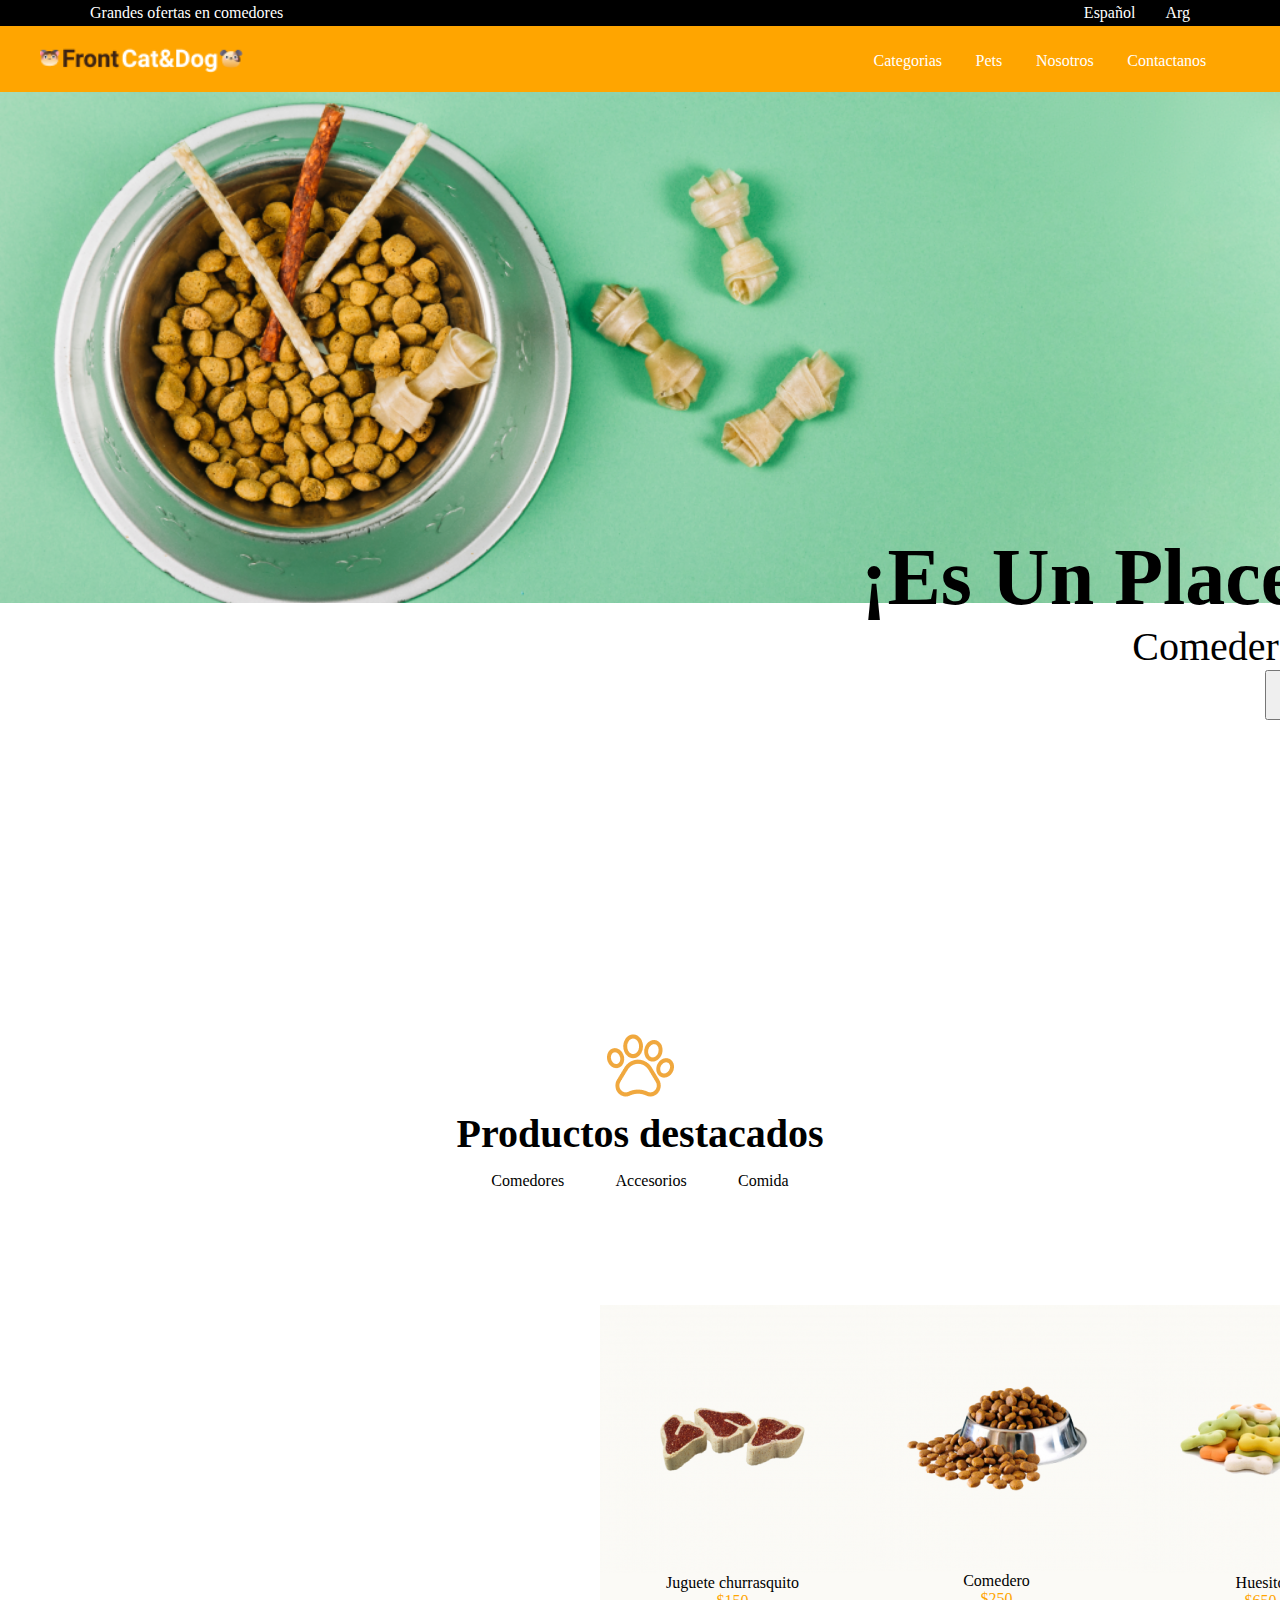
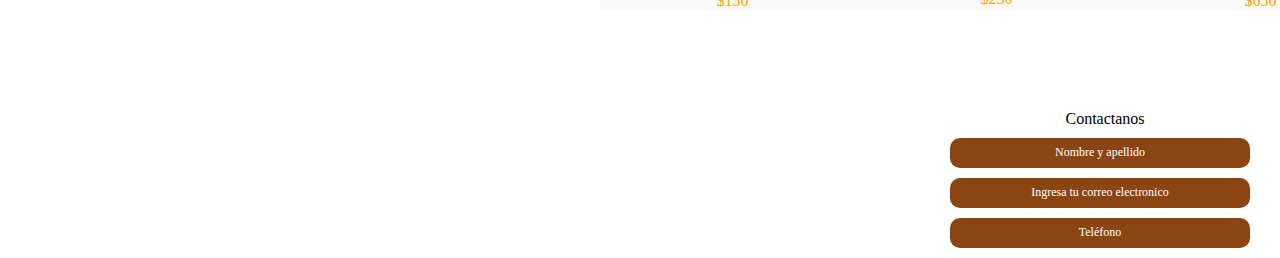
==== index.html @ e6671fa0 "primera entrada" ====
<!DOCTYPE html>
<html lang="es">
<head>
    <meta charset="UTF-8">
    <meta http-equiv="X-UA-Compatible" content="IE=edge">
    <meta name="viewport" content="width=device-width, initial-scale=1.0">
    <link rel="stylesheet" href="https://use.fontawesome.com/releases/v5.15.3/css/all.css" integrity="sha384-SZXxX4whJ79/gErwcOYf+zWLeJdY/qpuqC4cAa9rOGUstPomtqpuNWT9wdPEn2fk" crossorigin="anonymous">
    <link rel="stylesheet" href="./css/style.css">
    <title>Prueba</title>
</head>
<header>
    <div class="cabeza"> 
        <p> Grandes ofertas en comedores</p>
        <div class="menu"> 
        <span>Español</span> <span>Arg</span>
         </div>
    </div>
    <div class="navegacion">
        <img src="./Img/Logo.png" alt="Imagen de pizza">
        <nav class="barranav">
            <ul>
                <li> <i class="fas fa-paw"></i>Categorias</li>
                <li><i class="fas fa-paw"></i>Pets</li>
                <li><i class="fas fa-paw"></i>Nosotros</li>
                <li><i class="fas fa-paw"></i>Contactanos</li>
            </ul>
        </nav>
    </div>
</header>
<body>
    <section class="primarytext">
        <img src="./Img/bowl-and-pet-daities-on-green-background 1.png" alt="fondo">
        <div class="slide">
            <h1>¡Es un placer tenerte aquí!</h1>
            <span>Comederos en descuento</span>
            <button>Comederos</button>
        </div>
    </section>
    <section class="cuerpo">
        <div>
            <img src="./Img/pawprint 1 (1).png" alt="paw imagen de body">
        </div>
        <div class="texto" >
            <h2>Productos destacados</h2>
        </div>
         <div class="clase"> 
            <span>Comedores</span>
            <span>Accesorios</span>
            <span>Comida</span>
        </div>
    </section>

<section  class="medio">
    <div class="contenido">
        <img src="./Img/churrasquito (1).png" alt="churrasquito">
        <span>Juguete churrasquito</span>
        <span class="naranja">$150</span>
    </div>
    <div class="contenido">
        <img src="./Img/comedero (1).png" alt="Comedero">
        <span>Comedero</span>
        <span class="naranja">$250</span>
        
    </div>
    <div class="contenido">
        <img src="./Img/Huesito (1).png" alt="huesito de juguete">
        <span>Huesito</span>
        <span class="naranja">$650</span>
    </div>
</section>

<section class="masmedio">
    <p>
        Contactanos
    </p>
    <div class="abajo">
        <span class="Documentos">
            Nombre y apellido
        </span>
        <span class="Documentos">
            Ingresa tu correo electronico
        </span>

        <span class="Documentos">
            Teléfono
        </span>
    </div>
</section>
    
    
</body>
</html>
---- css/style.css ----
* {
    box-sizing: border-box;
    margin: 0px;
    padding: 0px;
}
body {
    font-family: Roboto;
}

header {
    background-color: orange;
    color: white;
}
header div.cabeza {
    display: flex;
    justify-content: space-between;
    background-color: black;
    color: white;
}
header div.cabeza p {
    margin: 4px 0px 4px 90px;
}

header div div.menu {
    display: flex;
    justify-content: space-evenly;
    margin: 4px 90px 4px 0px;
}
header div div.menu span{
    margin-left: 30px;
}

header div.navegacion {
    display: flex;
    justify-content: space-between;
    padding: 19px 40px 19px 40px; 
    align-items: center;
}
header div img{
    width: auto;
    height: 28px;
}
header div nav ul {
    list-style: none;
    width: 400px;
    height: 15px;
    display: flex;
    justify-content: space-evenly ;
}
body section.primarytext img {
    position: absolute;
    z-index: -1;
    width: 100%;
}
body section div.slide {
    width: 500;
    height: 350;
    text-transform: capitalize;
    font-size: 40px;
    position: relative;
    left: 700px;
    top: 440px;
    display: flex;
    flex-direction: column;
    align-items: center;
}

body section div button{
    width: 150px;
    height: 50px;
}

body section.cuerpo {
    display: flex;
    flex-direction: column;
    position: relative;
    align-items: center;
    padding: 750px 0px 0px 0px;
}

h2 {
    font-size: 40px;
}
body section.cuerpo div.texto {
    display: flex;
    flex-direction: column;
    margin-top: 5px;
    justify-content: center;
    align-items: center;
}
body section.cuerpo div.clase{
    display: flex;
    margin: 15px;
   width: 400px; 
    align-items: center;
   justify-content: space-evenly;
    
}
.naranja {
    color: orange;
}
body section.medio
{
    margin: 100px 600px;
    display: flex;
justify-content: space-evenly;
}
body section.medio div{
    display: flex;
    flex-direction: column;
    
}
.contenido {
    align-items: center;
    background-color: #FBFAF6;
}

.masmedio  {
    display: flex;
    flex-direction: column;
    justify-content: center;
    margin: 0px 940px;
}

body section.masmedio div.abajo span{
    display: flex;
    flex-direction: column;

}
body section.masmedio p {
    width: 330px;
    text-align: center;
    
}
.Documentos {
    margin: 10px;
    width: 300px;
    height: 30px;
    background: saddlebrown;
    color: white;
    border-radius: 10px;
    align-items: center;
    padding-top: 7px;
    font-size: 12px;
}
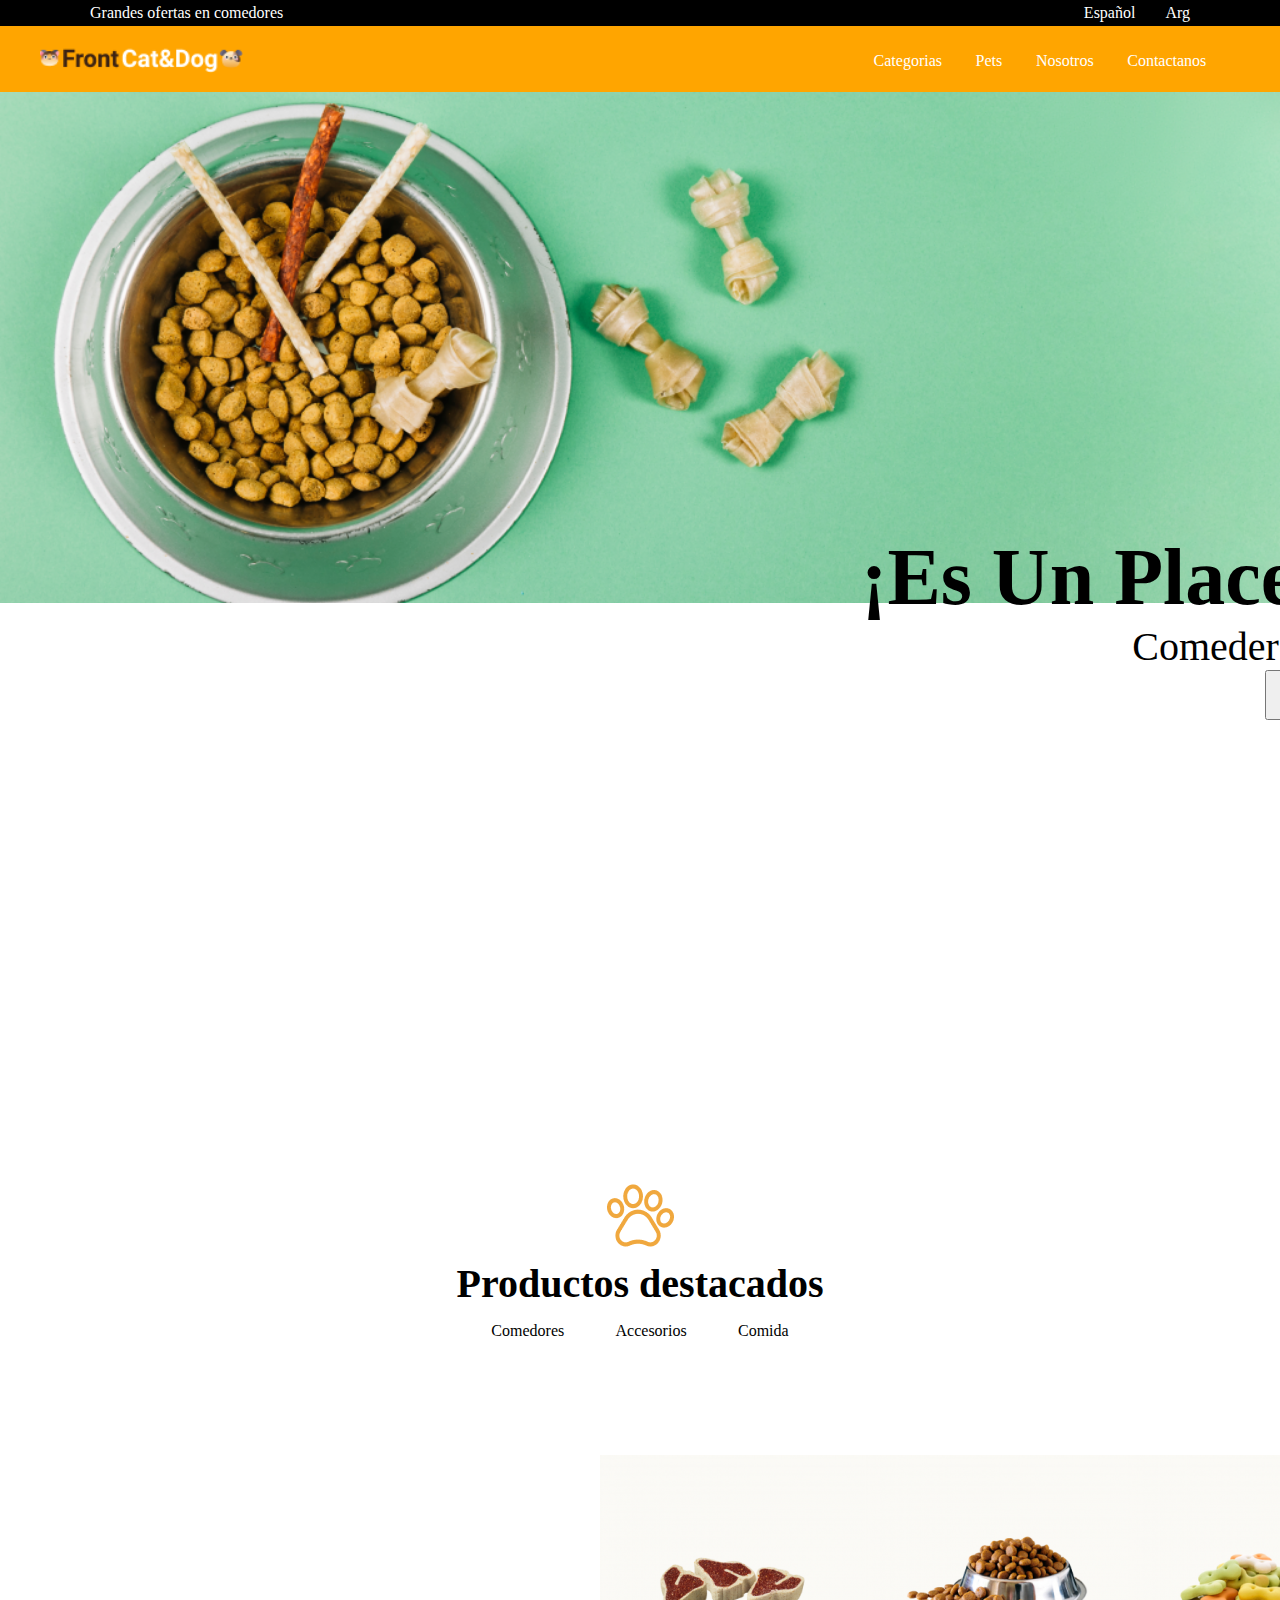
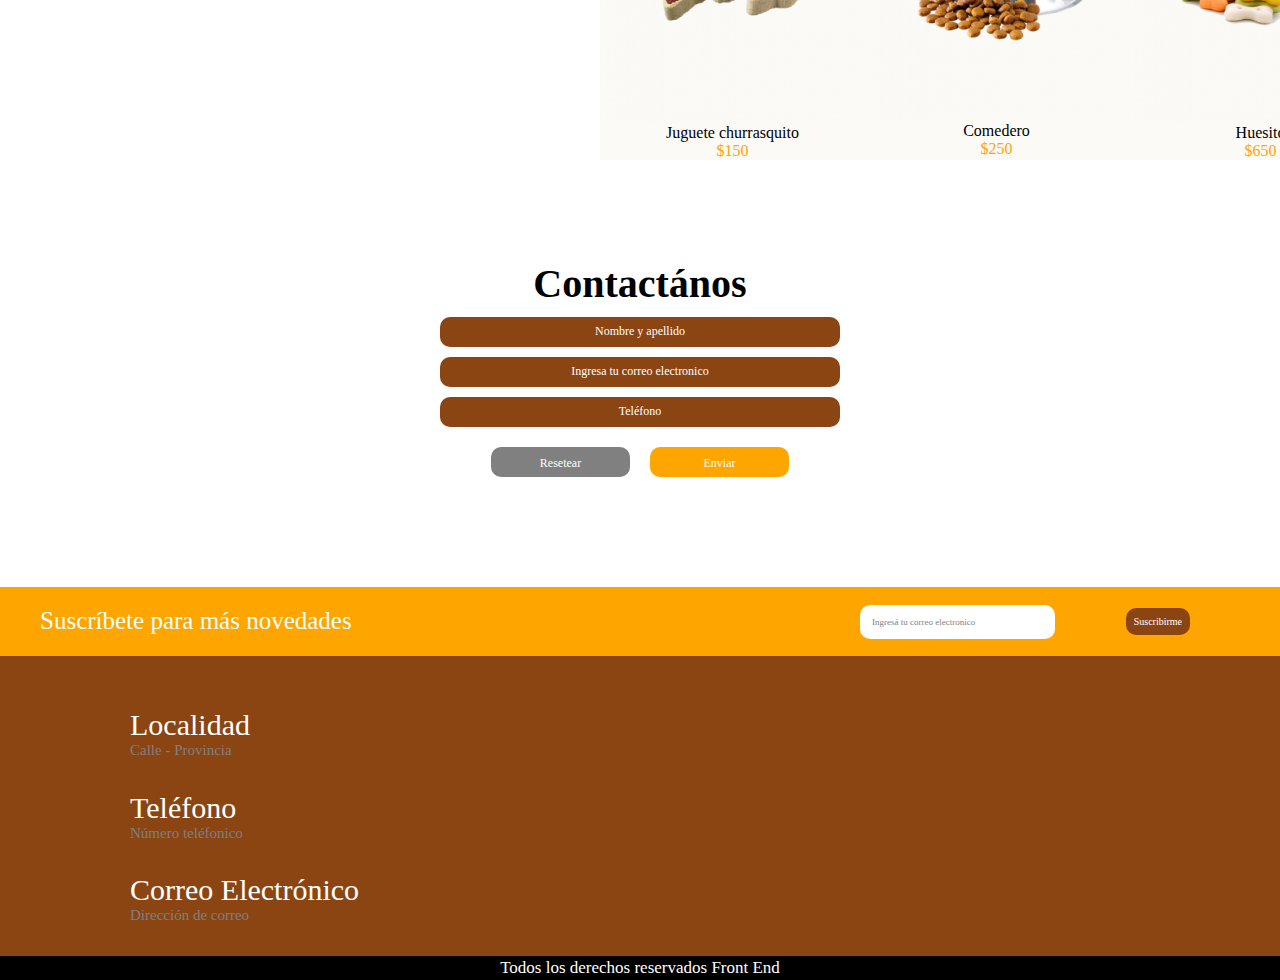
==== commit e24ba27a: "update pagina petshop" ====
--- a/index.html
+++ b/index.html
@@ -30,11 +30,12 @@
 <body>
     <section class="primarytext">
         <img src="./Img/bowl-and-pet-daities-on-green-background 1.png" alt="fondo">
-        <div class="slide">
-            <h1>¡Es un placer tenerte aquí!</h1>
-            <span>Comederos en descuento</span>
-            <button>Comederos</button>
-        </div>
+    </section>
+    <section class="principal"><div class="slide">
+        <h1>¡Es un placer tenerte aquí!</h1>
+        <span>Comederos en descuento</span>
+        <button>Comederos</button>
+    </div> 
     </section>
     <section class="cuerpo">
         <div>
@@ -70,9 +71,9 @@
 </section>
 
 <section class="masmedio">
-    <p>
-        Contactanos
-    </p>
+    <h2>
+        Contactános
+    </h2>
     <div class="abajo">
         <span class="Documentos">
             Nombre y apellido
@@ -84,9 +85,58 @@
         <span class="Documentos">
             Teléfono
         </span>
+        <div class="botonesinf"> 
+            <span class="enviar">Resetear</span>
+            <span class="borrar">Enviar</span>
+        </div>
     </div>
 </section>
+</body>
+<footer>
+    <section class="footerprincipal">
+        <div>
+            <p class="titulofooter">  <i class="far fa-paper-plane"></i> Suscríbete para más novedades</p>
+            <div class="infofooter">
+            <span class="formato">
+                Ingresá tu correo electronico
+            </span>
+            <span class="Suscribirme">Suscribirme
+            </span>
+            </div>
+        </div>
+    </section>
+    <section class="cafe">
+        <section class="footertitulo">
+            <div>
+                <span class="Titulo">Localidad</span>
+                <span class="sub">Calle - Provincia</span>
+            </div>
+            <div>
+                <span class="Titulo">Teléfono</span>
+                <span class="sub">Número teléfonico</span>
+            </div>
+            <div>
+                <span class="Titulo">Correo Electrónico</span>
+                <span class="sub">Dirección de correo</span>
+            </div>
+        </section>
+        <section class="iconos">
+            <div>
+                <i class="fas fa-street-view" style="font-size: 50px;"></i>
+            </div>
+            <div>
+                <i class="fas fa-phone-alt" style="font-size: 50px;"></i>
+            </div>
+            <div>
+                <i class="fas fa-envelope-open-text " style="font-size: 50px;" ></i> 
+            </div>
+        </section>
     
-    
-</body>
+    </section>
+    <section>
+        <p class="pie">Todos los derechos reservados Front End</p>
+    </section>
+
+
+</footer>
 </html>--- a/css/style.css
+++ b/css/style.css
@@ -75,7 +75,7 @@
     flex-direction: column;
     position: relative;
     align-items: center;
-    padding: 750px 0px 0px 0px;
+    padding: 900px 0px 0px 0px;
 }
 
 h2 {
@@ -119,7 +119,8 @@
     display: flex;
     flex-direction: column;
     justify-content: center;
-    margin: 0px 940px;
+    align-items: center;
+    margin: 0px 0px 100px 0px;
 }
 
 body section.masmedio div.abajo span{
@@ -134,12 +135,199 @@
 }
 .Documentos {
     margin: 10px;
+    width: 400px;
+    height: 30px;
+    background: saddlebrown;
+    color: white;
+    border-radius: 10px;
+    align-items: center;
+    padding-top: 7px;
+    font-size: 12px;
+}
+body section.masmedio div.abajo div.botonesinf {
+    display: flex;
+    width: 318px;
+    margin: auto;    
+}
+body section.masmedio div.abajo div.botonesinf span.enviar{
+    justify-content: space-evenly;
+    margin: 10px;
     width: 300px;
     height: 30px;
-    background: saddlebrown;
-    color: white;
-    border-radius: 10px;
-    align-items: center;
-    padding-top: 7px;
+    background: gray;
+    color: white;
+    border-radius: 10px;
+    align-items: center;
+    padding-top: 2px;
     font-size: 12px;
-}+}
+body section.masmedio div.abajo div.botonesinf span.borrar{
+    justify-content: space-evenly;
+    margin: 10px;
+    width: 300px;
+    height: 30px;
+    background: orange;
+    color: white;
+    border-radius: 10px;
+    align-items: center;
+    padding-top: 2px;
+    font-size: 12px;
+}
+
+footer section.footerprincipal {
+    
+    background-color: orange;
+    color: white;
+}
+footer section.footerprincipal div{
+display: flex;
+justify-content: space-between;    
+}
+
+footer section.footerprincipal p.titulofooter
+{
+    padding: 20px 0px 20px 40px;
+    font-size: 25px;
+}
+
+footer section.footerprincipal div div.infofooter {
+    width: 500px;
+    height: 69px;
+    text-align: center;
+    align-items: center;
+    padding: 0px 80px;
+}
+
+.formato {
+    padding: 12px 80px 12px 12px;
+    border-radius: 10px;
+    background-color: white;
+    color: grey;
+    font-size: 9px;
+}
+.Suscribirme {
+    margin: 0px 10px;
+    padding: 8px;
+    border-radius: 10px;
+    background-color: saddlebrown;
+    color: white;
+    font-size: 10px;
+}
+.Titulo {
+    font-size: 30px;
+    color: white;
+}
+.sub {
+    font-size: 15px;
+    color: gray;
+}
+.footertitulo {
+    position: absolute;
+    display: flex;
+    flex-direction: column;
+    padding: 20px 0px 0px 130px;
+    height: 300px;
+    width: 500px;
+    justify-content: space-evenly;
+}
+footer section section.footertitulo div {
+    display: flex;
+    flex-direction: column;
+}
+footer section.cafe {
+    background-color: saddlebrown;
+    height: 300px;
+}
+footer section.iconos div i{
+    width: 60px;
+    height: 60px;
+    color: orange;
+}
+footer section.iconos {
+    display: flex;
+    flex-direction: column;
+    justify-content: space-evenly;
+    height: 300px;
+    width: 80px;
+    margin: 0px 0px 15px 50px;
+    padding-top: 20px;
+}
+footer section p.pie {
+    background-color: black;
+    color: white;
+    text-align: center;
+    font-size: 17px;
+    padding: 2px;
+}
+
+@media (max-width: 850px) {
+.principal div.slide{
+   
+position: absolute;
+width: auto;
+height: auto;
+top: 200px;
+left: 50px;
+font-size-adjust: inherit;
+}
+@media (max-width: 850px) {
+    .principal{ width: fit-content;
+    height: fit-content;
+content: inherit}
+}
+
+
+@media (max-width: 850px) {
+    body section.cuerpo  {
+        
+        display: flex;
+        flex-direction: column;
+        position: relative;
+        align-items: center;
+        padding: 400px 0px 0px 0px;
+    }
+}
+
+@media (max-width: 850px) {
+    body section.medio {
+        
+        display: flex;
+        flex-direction: column;
+        width: auto;
+        height: 1000px;
+        margin: 50px 200px;
+    }
+}
+
+@media (max-width: 850px) {
+    section.footertitulo {
+        align-content: center;
+        text-align: center;
+        width: 750px;
+        display: flex;
+        flex-direction: column;
+        ;
+    }
+}
+@media (max-width: 850px) {
+    section.cafe {
+        align-content: center;
+        text-align: center;
+        width: 850px;
+        display: flex;
+        flex-direction: column;
+        justify-content: center;
+    }
+}
+
+@media (max-width: 850px) {
+    section.iconos {
+        display: flex;
+    flex-direction: column;
+    justify-content: space-evenly;
+    height: 300px;
+    width: 80px;
+    margin: 0px 0px 15px 400px;
+    padding-top: 20px;
+    }
+}
